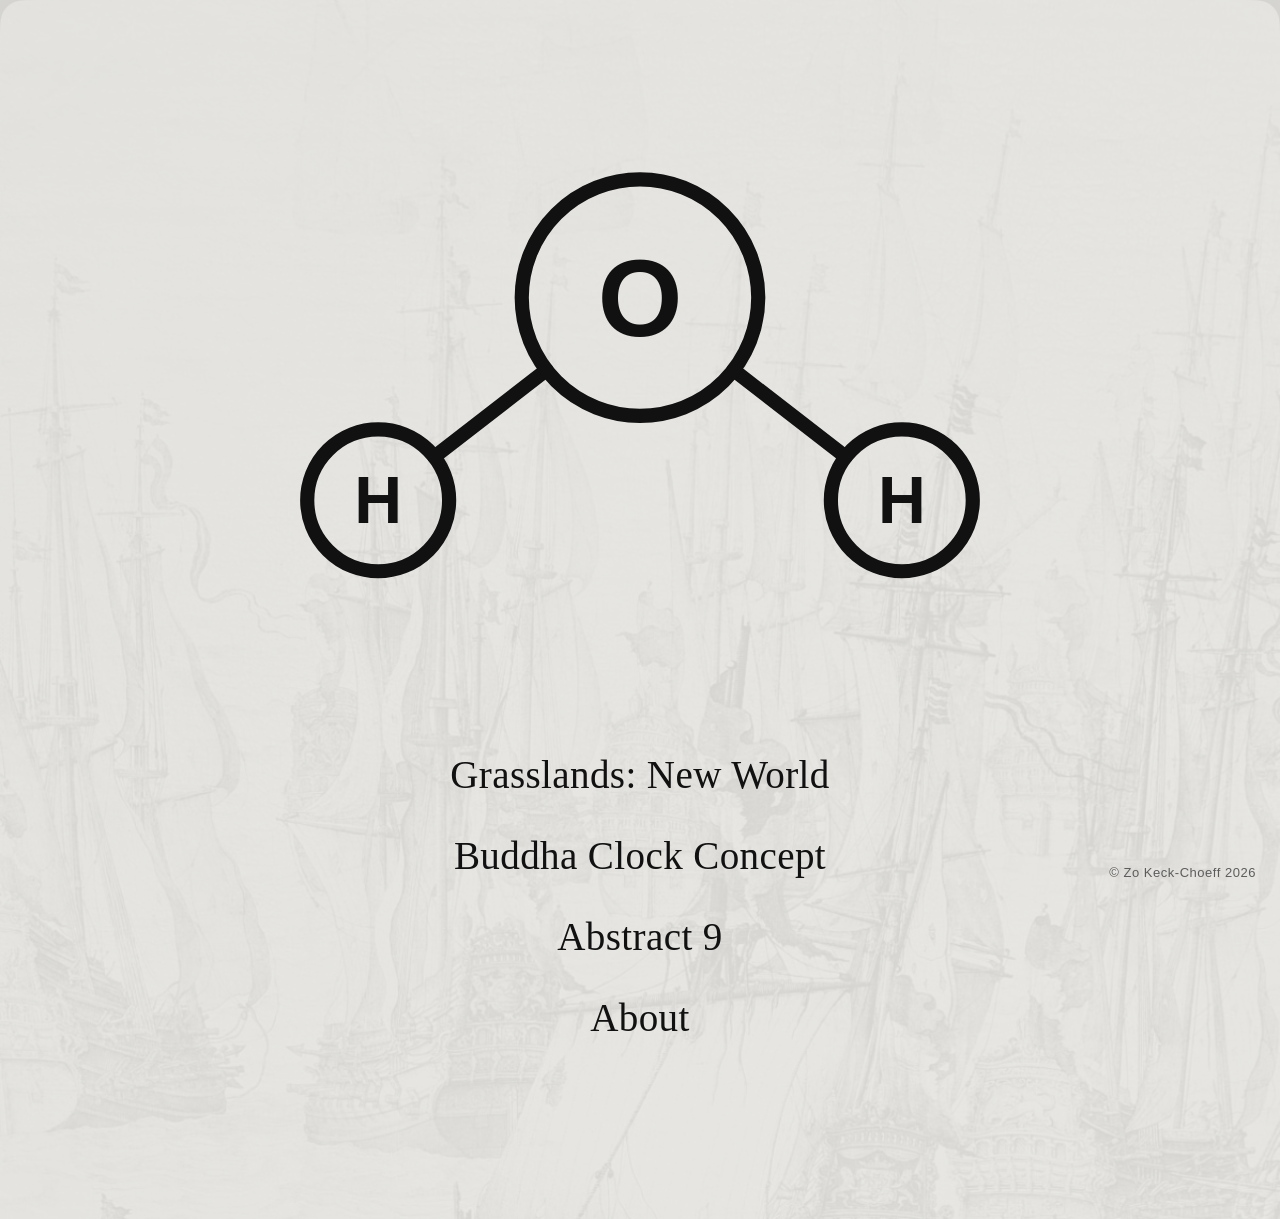
==== index.html @ 3d0273dc "Add files via upload" ====
<!DOCTYPE html>
<html lang="en">
<head>
  <meta charset="utf-8">
  <meta name="viewport" content="width=device-width, initial-scale=1">
  <title>Zo Keck-Choeff</title>
  <meta name="description" content="Zo Keck-Choeff - artist, Santa Barbara. Three projects: Grasslands: New World, a printed clock sculpture, and pen drawings.">
  <link rel="stylesheet" href="style.css">
</head>
<body>

<a class="skip" href="#main">Skip to the content</a>

<main id="main" class="home">

  <!-- A water molecule: one oxygen, two hydrogens, set at the real
       bond angle (about 104.5 degrees) rather than a flat right angle.
       Stroke weight and round caps match the line work elsewhere on the
       site. Inline SVG rather than a file so it takes currentColor and
       reads correctly in both light and dark mode with no second asset. -->
  <figure class="home__art">
    <svg class="molecule" role="img" focusable="false" viewBox="0 0 460 250"
         aria-label="A water molecule: one oxygen atom bonded to two hydrogen atoms.">

      <g fill="none" stroke="currentColor" stroke-width="6"
         stroke-linecap="round" stroke-linejoin="round">
        <!-- bonds first, drawn circle-edge to circle-edge so the strokes
             meet the atoms cleanly instead of running under them -->
        <path d="M190.5 122.6 L143 159.3"/>
        <path d="M269.5 122.6 L317 159.3"/>
        <!-- oxygen -->
        <circle cx="230" cy="92" r="50"/>
        <!-- the two hydrogens -->
        <circle cx="119.3" cy="177.7" r="30"/>
        <circle cx="340.7" cy="177.7" r="30"/>
      </g>

      <g fill="currentColor" stroke="none" font-weight="700" text-anchor="middle">
        <text x="230"   y="92"    font-size="46" dy="0.35em">O</text>
        <text x="119.3" y="177.7" font-size="28" dy="0.35em">H</text>
        <text x="340.7" y="177.7" font-size="28" dy="0.35em">H</text>
      </g>
    </svg>
  </figure>

  <nav class="index" aria-label="Projects and about">
    <a class="index__row" href="grasslands.html">
      <span class="index__title">Grasslands: New World</span>
    </a>
    <a class="index__row" href="buddha.html">
      <span class="index__title">Buddha Clock Concept</span>
    </a>
    <a class="index__row" href="abstract.html">
      <span class="index__title">Abstract 9</span>
    </a>

    <a class="index__row" href="about.html">
      <span class="index__title">About</span>
    </a>
  </nav>

</main>

<footer class="site-foot">
  <h1 class="credit">&copy; Zo Keck-Choeff 2026</h1>
</footer>

</body>
</html>
---- style.css ----
/* ============================================================
   Zo Keck-Choeff - portfolio
   MAT 189, Summer 2026 - Assignment 2, Part 2

   DESIGN DIRECTION: Swiss / International Style.
   Strict grid, a serif display face over a grotesque,
   generous whitespace,
   asymmetric layout, hairline rules, near-zero decoration.
   The work is the content; the page is a frame that gets out
   of its way (Tufte: show the data).

   Everything below is built from TOKENS declared in :root -
   five colors, one type scale, one spacing scale. Nothing is
   a one-off value. Change a token, the whole site changes.
   Only tokens the page actually uses are declared.
   ============================================================ */

:root {
  /* --- palette as a system (4 colors) ----------------------
     There is no accent any more. The page is paper, ink and
     two greys; hover is carried by TEXTURE, not by hue - see
     --crack below and the fracture rule further down. That
     leaves nothing on the page competing with the work for
     colour, which is the point.
     Contrast ratios against --paper, computed, not guessed:
       ink    #111111 on #f4f3ef = 17.01:1  (passes AAA)
       muted  #5c5c5c on #f4f3ef =  6.02:1  (passes AA)
       rule   #c9c7c0 on #f4f3ef =  1.52:1  (hairlines only,
              never text - it is not required to pass)      */
  --paper:  #f4f3ef;
  --ink:    #111111;
  --muted:  #5c5c5c;
  --rule:   #c9c7c0;

  /* The two weights the fracture is drawn in: the page's own
     ink, thinned twice. Derived from --ink rather than set as
     their own hex, so they follow the token into dark mode
     instead of needing second values there.                */
  --crack:       color-mix(in srgb, var(--ink) 26%, transparent);
  --crack-faint: color-mix(in srgb, var(--ink) 16%, transparent);

  /* --- type scale, 1.25 ratio from a 16px base -------------
     The full ramp is 16 / 20 / 25 / 31 / 39 / 49 / 61 / 76.
     The pages use three steps from it and no other sizes, so
     only those three are declared: body, meta, title. Sizes are related by a ratio, not picked by eye -
     the scale IS the hierarchy.                              */
  --t-body:  1rem;       /* step 0  - 16px */
  --t-micro: 0.8125rem;  /* below the ramp, for meta labels */
  --t-title: 2.441rem;   /* step 4  - 39px */

  /* --- spacing scale, 8px base ----------------------------- */
  --s-1: 0.5rem;
  --s-2: 1rem;
  --s-3: 1.5rem;
  --s-4: 2rem;
  --s-5: 3rem;
  --s-6: 4rem;
  --s-7: 6rem;

  /* --- type ------------------------------------------------
     The body face: Helvetica, carrying everything at small
     sizes - abstracts, dates, the back link, the credit.
     NOT a web font. This site has to open offline by
     double-clicking index.html; a Google Fonts link would
     fail with the wifi down and land on something unchosen.
     Every name here is one an OS already ships.             */
  --font: "Helvetica Neue", Helvetica, Arial, sans-serif;

  /* --- the display face ------------------------------------
     Titles only. Hoefler Text sets the titles against the
     Helvetica body - a serif over a grotesque, so the two
     registers separate by shape rather than by size alone.
     Installed on macOS; Baskerville then Times carry the
     fallback elsewhere, all of them serifs, so the contrast
     against the body face survives the substitution.
     No font file and no @font-face: every name here already
     ships with the OS, so the page still opens offline.     */
  --font-display: "Hoefler Text", Baskerville,
                  "Times New Roman", Times, serif;

  --upright-inset: 1.25in;  /* width the upright photo gives up, per side */
  --strip-h:     24rem;   /* filmstrip cards: one shared height */
  --measure: 68ch;      /* line length, held to 45-75 chars */
  --page:    68rem;     /* the centered column               */

  /* --- the backdrop drawing --------------------------------
     Opacity is a token so the drawing can be tuned or killed
     from one line. It has to stay low enough that it never
     competes with the work - if you can read it as a picture
     instead of a texture, it is too strong.                  */
  --draw-opacity: 0.13;

  /* lets the browser render native controls and scrollbars in
     the matching scheme instead of a white box on a dark page */
  color-scheme: light dark;
}

/* --- dark mode: a SECOND designed palette, not an inversion.
   Same token names, re-chosen by hand. Pure white on pure
   black is harsh, so ink softens to #ecebe6 (15.70:1).
   --crack needs no entry here: it is mixed from --ink, so it
   inverts along with it.                                    */
@media (prefers-color-scheme: dark) {
  :root {
    --paper:  #121211;
    --ink:    #ecebe6;
    --muted:  #a09d97;
    --rule:   #34332f;
    /* the engraving needs more presence on a dark ground */
    --draw-opacity: 0.20;
  }
}

/* ============================================================
   RESET + BASE
   ============================================================ */

*, *::before, *::after { box-sizing: border-box; }

html { scroll-behavior: smooth; }

body {
  /* the containing block for the backdrop below: without it the
     absolutely-positioned pseudo-element sizes to the viewport at the
     top of the document instead of to the full page height */
  position: relative;
  margin: 0;
  padding: var(--s-4) var(--s-3) var(--s-7);   /* the tail clears the pinned credit */
  background: var(--paper);
  color: var(--ink);
  font-family: var(--font);
  font-size: var(--t-body);
  line-height: 1.6;                 /* leading, loosened from 1.5 */
}

/* one centered column for the whole page */
header, main, footer {
  max-width: var(--page);
  margin-inline: auto;
}

/* every link gets a VISIBLE focus ring - keyboard users are a
   design audience, not an afterthought */
a:focus-visible {
  outline: 2px solid var(--ink);
  outline-offset: 3px;
}

/* skip link: present for screen readers and keyboard, out of
   the way for everyone else */
.skip {
  position: absolute;
  left: -9999px;
}
.skip:focus {
  position: static;
  display: inline-block;
  margin-bottom: var(--s-2);
  color: var(--ink);
}

/* ============================================================
   THE BACKDROP - a photographed engraving, full page height
   A drawing of ships under sail, sharp, desaturated and dropped to
   a low opacity so it sits behind the work without competing.
   It is NOT fixed: it spans the whole document, so scrolling the
   page travels down through the engraving - top of the page is the
   top of the drawing, bottom is the bottom. A vertical page and a
   vertical picture, moving together.
   --draw-opacity is the one dial: if you catch yourself reading it
   as a picture instead of a ground, it is too strong.
   No element in the markup - it is a pseudo-element, so all four
   pages get it from this one rule instead of each carrying a copy.
   ============================================================ */

body::before {
  content: "";
  position: absolute;
  inset: 0;                 /* the body box - the full document height */
  z-index: -1;
  pointer-events: none;
  background: url("media/ships_01.jpg") center top / cover no-repeat;
  filter: grayscale(1) brightness(0.72);
  opacity: var(--draw-opacity);
}

/* ============================================================
   PROJECTS - one per page now, stacked vertically
   The meta band used to sit in a left gutter beside the title.
   With one project to a page there is nothing for it to sit
   beside, so everything runs in a single column: meta, title,
   work, description, in reading order.
   ============================================================ */

.project { padding-block: var(--s-4) var(--s-6); }

.project__meta {
  margin: 0 0 var(--s-1);
  display: flex;
  flex-wrap: wrap;
  gap: 0 var(--s-2);
  color: var(--muted);
  font-size: var(--t-micro);
  text-transform: uppercase;
  letter-spacing: 0.1em;
}

.project h1 {
  margin: 0;
  font-family: var(--font-display);
  font-size: var(--t-title);
  /* REGULAR, not bold. Hoefler Text's bold widens the letters
     and drops their contrast, which reads squat and blocky at
     display size - the face is drawn to be set light. Weight
     is not what makes a title read as a title here; size and
     the switch to a serif already do that. */
  font-weight: 400;
  line-height: 1.15;
  /* negative tracking suited the old grotesque; a serif set
     regular wants a touch of air instead */
  letter-spacing: 0.01em;
}

.project .abstract {
  margin: var(--s-3) 0 0;
  max-width: var(--measure);   /* the measure, enforced */
}

/* ============================================================
   HOME - the molecule, then four lines
   ============================================================ */

.home { padding-block: var(--s-5) var(--s-6); }

/* The home page drawing carries no frame - it is finished work,
   not a held-open slot, and it opens the page so it takes no top
   margin. */
.home__art { margin: 0 0 var(--s-6); }

/* the placeholder frame: dashed, so an unfinished slot reads as
   deliberately unfinished rather than as a broken image. Still
   used by grasslands.html, which IS still a placeholder. */
.placeholder {
  margin: 0 0 var(--s-6);
  border: 1px dashed var(--rule);
  padding: var(--s-4) var(--s-3) var(--s-2);
  color: var(--ink);
}

.molecule { display: block; width: 100%; height: auto; }

/* An empty slot has no content to give it height, so it needs a
   shape of its own. 3:2 is the proportion of the photographs the
   finished pages carry, so the placeholder reserves the space the
   real image will take rather than an arbitrary box. */
.placeholder__slot { aspect-ratio: 3 / 2; }

/* On the home page the placeholder opens the page, so it has no top
   margin. Inside a project it follows the title and needs the same
   gap every other figure gets. */
.project .placeholder { margin-top: var(--s-3); }

.placeholder__note {
  margin-top: var(--s-2);
  color: var(--muted);
  font-size: var(--t-micro);
  text-transform: uppercase;
  letter-spacing: 0.12em;
}

/* The four lines. Centred and stacked, the titles carrying
   themselves with no label and no rule between them - the spacing
   does the separating. */
.index { text-align: center; }

.index__row {
  display: block;
  padding-block: var(--s-2);
  text-decoration: none;
  color: var(--ink);
}

.index__title {
  font-family: var(--font-display);
  font-size: var(--t-title);
  font-weight: 400;       /* see .project h1 - regular by design */
  line-height: 1.25;
  letter-spacing: 0.01em;
}

/* --- the hover: a hairline fracture in the letterforms ------
   The title does not change colour. Three offsets grow in
   behind the glyphs: a firmer one up and to the left, a
   fainter answer down and to the right, and a third further
   left that thins out. Because they pull in RELATED
   directions rather than ringing the glyph evenly, the edge
   reads as split - like a plate that shifted between passes.
   An even ring in all directions was the first attempt and it
   just looked like a heavier weight.
   text-shadow interpolates, so it eases in instead of
   snapping. Focus gets it too - a keyboard user should see
   the same thing the mouse does. */
.index__title {
  transition: text-shadow 220ms ease-out;
}

a.index__row:hover .index__title,
a.index__row:focus-visible .index__title {
  text-shadow:
    -1.6px -1.1px 0 var(--crack),
     1.6px  1.1px 0 var(--crack-faint),
    -3px    0.4px 0 var(--crack-faint);
}

/* the fracture is decoration; anyone who has asked the system
   to calm motion down gets the state without the animation */
@media (prefers-reduced-motion: reduce) {
  .index__title { transition: none; }
}

/* ============================================================
   PAGE HEAD - the way back, on every project page
   ============================================================ */

.page-head { padding-block: var(--s-4); }

.backlink {
  color: var(--muted);
  font-size: var(--t-micro);
  text-transform: uppercase;
  letter-spacing: 0.12em;
  text-decoration: none;
  border-bottom: 1px solid var(--rule);
  padding-bottom: 2px;
  transition: color 200ms ease-out, border-color 200ms ease-out;
}

.backlink:hover { color: var(--ink); border-bottom-color: var(--ink); }

.backlink::before { content: "\2190\00a0"; }

/* ============================================================
   FIGURES
   ============================================================ */

figure {
  margin: var(--s-3) 0 0;
}

/* Default: the whole image, at its own proportions. Nothing is
   cropped unless cropping is asked for by name, below. */
figure img {
  display: block;
  width: 100%;
  height: auto;
  border: 1px solid var(--rule);
}

/* The one upright photograph. At full column width it stands about
   twice as tall as anything else, so it is inset: it gives up 2.5in
   of width and keeps its left edge on the column, so the empty page
   falls entirely on the right. Left-aligned rather than centred,
   because every other image on the page starts at that same left
   edge - centring this one broke the line the eye follows down the
   column. The inset is in inches, not a percentage, so the image
   gives up width as the column narrows and the margin holds.
   Below the breakpoint it drops to zero: 2.5in of margin on a phone
   would leave almost nothing for the picture. */
.upright {
  width: calc(100% - var(--upright-inset) * 2);
}

/* --- the presentation ------------------------------------
   Its slides are laid out at a fixed 1056px wide and do not
   reflow, so embedding it in this column clipped its edges at
   every width. The title slide stands in and links to the
   file, which opens at the size it was built for. The whole
   image is the link, so the cursor carries the affordance and
   the alt text carries the destination - no label needed. */
.presentation {
  display: block;
  cursor: pointer;
}

/* --- the filmstrip -------------------------------------------------
   The three companion drawings scroll horizontally and snap, one sheet
   at a time. The three sheets were photographed at slightly different
   distances, so at a shared WIDTH they came out three different heights
   and the strip read as ragged. Sizing by HEIGHT instead levels them:
   each card is --strip-h tall and takes whatever width its own
   proportion needs. Nothing is cropped to achieve it - the widths vary
   by about 20px, which reads as even, while unequal heights did not.  */
.strip {
  display: flex;
  gap: var(--s-2);
  margin: 0;
  /* No bottom padding: it would push the description 16px further
     from the drawings than the other two projects have it, and the
     gap under an image should read the same in every section. On
     macOS the scrollbar overlays and costs no space anyway. */
  padding: 0;
  list-style: none;
  overflow-x: auto;
  overscroll-behavior-x: contain;
  scroll-snap-type: x mandatory;
  scrollbar-width: thin;
  scrollbar-color: var(--rule) transparent;
}

.strip__item {
  flex: 0 0 auto;              /* width follows the image, not the box */
  scroll-snap-align: start;
}

/* the shared height that levels the strip */
.strip__item img {
  height: var(--strip-h);
  width: auto;
}

/* --- opening a drawing at full resolution --------------------------
   The page shows these small; the files are 4000px+ wide. Rather than
   lose that, every drawing is a link to itself at full size. :target
   does the whole thing - no script, and the browser Back button closes
   it, so you can never be stranded inside a picture.                  */
.zoom {
  display: block;
  cursor: zoom-in;
}

.viewer {
  display: none;
  position: fixed;
  inset: 0;
  z-index: 10;
  padding: var(--s-3);
  background: var(--paper);
  overflow: auto;
  text-align: center;
}

.viewer:target { display: block; }

.viewer img {
  max-width: 100%;
  height: auto;
  margin-top: var(--s-3);
}

.viewer__close {
  display: inline-block;
  color: var(--ink);
  font-size: var(--t-micro);
  text-transform: uppercase;
  letter-spacing: 0.12em;
  text-decoration: none;
  padding: var(--s-1) var(--s-2);
  border: 1px solid var(--ink);
}

.viewer__close:hover { color: var(--ink); border-color: var(--ink); }

/* ============================================================
   FOOTER - a credit, nothing more
   ============================================================ */

.site-foot {
  /* pinned to the true bottom of the viewport, not to the end of the
     document - it is a standing credit, not the end of the reading */
  position: fixed;
  right: var(--s-3);
  bottom: var(--s-2);
  z-index: 5;
  max-width: none;
  margin-inline: 0;
  padding-top: 0;
  text-align: right;
}

.credit {
  margin: 0;
  color: var(--muted);
  font-size: var(--t-micro);
  font-weight: 400;
  letter-spacing: 0.04em;
}

/* ============================================================
   BREAKPOINT - below 768px the meta band moves above the
   title and the grid becomes one column. Touch targets stay
   at least 44px.
   ============================================================ */

@media (max-width: 768px) {
  body { padding: var(--s-3) var(--s-3) var(--s-6); }

  .index__row { display: block; }

  /* on a phone the cards shrink so one drawing at a time fills the
     screen and the next still peeks in at the edge */
  .strip { --strip-h: 15rem; }

  /* no room for a 1.25in margin either side at this width */
  .upright { --upright-inset: 0px; }

  /* busier on a small viewport - pull it back */
  :root { --draw-opacity: 0.10; }
}

/* respect the visitor's motion setting */
@media (prefers-reduced-motion: reduce) {
  html { scroll-behavior: auto; }
  * { transition-duration: 0.01ms !important; }
}
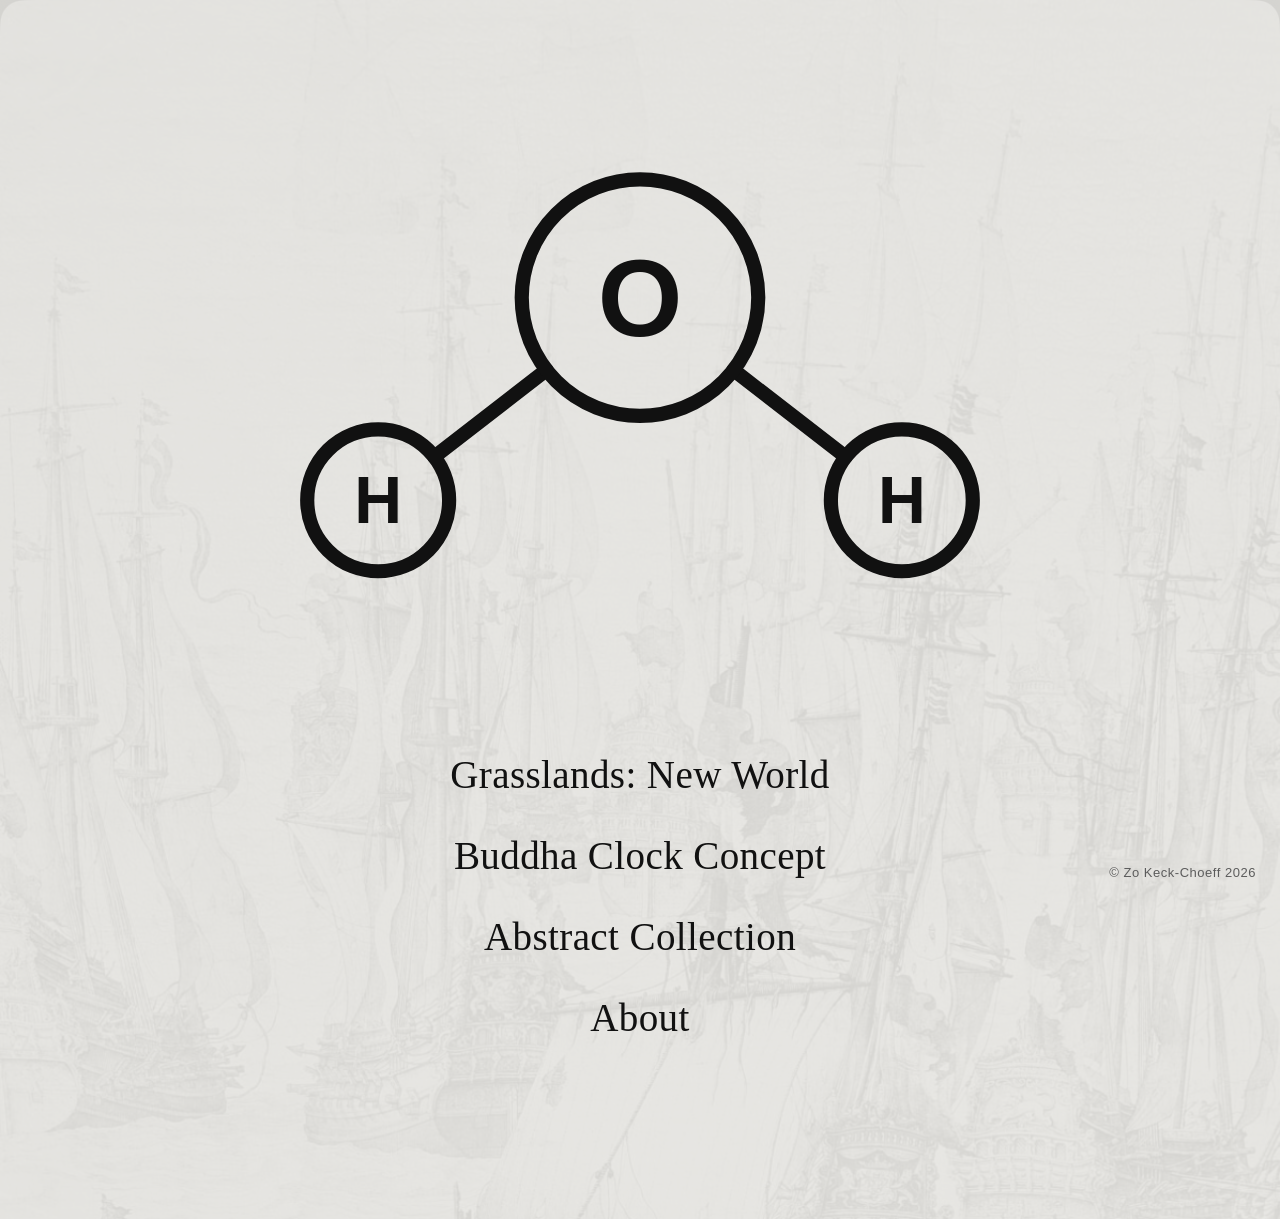
==== commit 4b2acd5b: "Add files via upload" ====
--- a/index.html
+++ b/index.html
@@ -51,7 +51,7 @@
       <span class="index__title">Buddha Clock Concept</span>
     </a>
     <a class="index__row" href="abstract.html">
-      <span class="index__title">Abstract 9</span>
+      <span class="index__title">Abstract Collection</span>
     </a>
 
     <a class="index__row" href="about.html">
--- a/style.css
+++ b/style.css
@@ -78,7 +78,7 @@
   --font-display: "Hoefler Text", Baskerville,
                   "Times New Roman", Times, serif;
 
-  --upright-inset: 1.25in;  /* width the upright photo gives up, per side */
+  --upright-inset: 1.75in;  /* width the upright photo gives up, per side */
   --strip-h:     24rem;   /* filmstrip cards: one shared height */
   --measure: 68ch;      /* line length, held to 45-75 chars */
   --page:    68rem;     /* the centered column               */
@@ -124,6 +124,15 @@
      absolutely-positioned pseudo-element sizes to the viewport at the
      top of the document instead of to the full page height */
   position: relative;
+  /* ...and because the backdrop is inset:0 on THIS box, a page with
+     little content (About) left the drawing stopping mid-screen with
+     bare paper under it. Holding the body to at least a screen tall
+     makes the ground reach the bottom on short pages without changing
+     long ones. dvh second so mobile measures the visible viewport,
+     not the one hidden behind browser chrome; older engines ignore it
+     and keep the vh line. */
+  min-height: 100vh;
+  min-height: 100dvh;
   margin: 0;
   padding: var(--s-4) var(--s-3) var(--s-7);   /* the tail clears the pinned credit */
   background: var(--paper);
@@ -237,36 +246,7 @@
    margin. */
 .home__art { margin: 0 0 var(--s-6); }
 
-/* the placeholder frame: dashed, so an unfinished slot reads as
-   deliberately unfinished rather than as a broken image. Still
-   used by grasslands.html, which IS still a placeholder. */
-.placeholder {
-  margin: 0 0 var(--s-6);
-  border: 1px dashed var(--rule);
-  padding: var(--s-4) var(--s-3) var(--s-2);
-  color: var(--ink);
-}
-
 .molecule { display: block; width: 100%; height: auto; }
-
-/* An empty slot has no content to give it height, so it needs a
-   shape of its own. 3:2 is the proportion of the photographs the
-   finished pages carry, so the placeholder reserves the space the
-   real image will take rather than an arbitrary box. */
-.placeholder__slot { aspect-ratio: 3 / 2; }
-
-/* On the home page the placeholder opens the page, so it has no top
-   margin. Inside a project it follows the title and needs the same
-   gap every other figure gets. */
-.project .placeholder { margin-top: var(--s-3); }
-
-.placeholder__note {
-  margin-top: var(--s-2);
-  color: var(--muted);
-  font-size: var(--t-micro);
-  text-transform: uppercase;
-  letter-spacing: 0.12em;
-}
 
 /* The four lines. Centred and stacked, the titles carrying
    themselves with no label and no rule between them - the spacing
@@ -343,6 +323,12 @@
    FIGURES
    ============================================================ */
 
+/* The portrait on the About page. A face does not need the full
+   column - held to the narrow end so it sits WITH the paragraph
+   rather than towering over a page that is one paragraph long.
+   Everything else (border, width:100%) comes from `figure img`. */
+.portrait { max-width: 22rem; }
+
 figure {
   margin: var(--s-3) 0 0;
 }
@@ -357,29 +343,17 @@
 }
 
 /* The one upright photograph. At full column width it stands about
-   twice as tall as anything else, so it is inset: it gives up 2.5in
+   twice as tall as anything else, so it is inset: it gives up 3.5in
    of width and keeps its left edge on the column, so the empty page
    falls entirely on the right. Left-aligned rather than centred,
    because every other image on the page starts at that same left
    edge - centring this one broke the line the eye follows down the
    column. The inset is in inches, not a percentage, so the image
    gives up width as the column narrows and the margin holds.
-   Below the breakpoint it drops to zero: 2.5in of margin on a phone
+   Below the breakpoint it drops to zero: 3.5in of margin on a phone
    would leave almost nothing for the picture. */
 .upright {
   width: calc(100% - var(--upright-inset) * 2);
-}
-
-/* --- the presentation ------------------------------------
-   Its slides are laid out at a fixed 1056px wide and do not
-   reflow, so embedding it in this column clipped its edges at
-   every width. The title slide stands in and links to the
-   file, which opens at the size it was built for. The whole
-   image is the link, so the cursor carries the affordance and
-   the alt text carries the destination - no label needed. */
-.presentation {
-  display: block;
-  cursor: pointer;
 }
 
 /* --- the filmstrip -------------------------------------------------
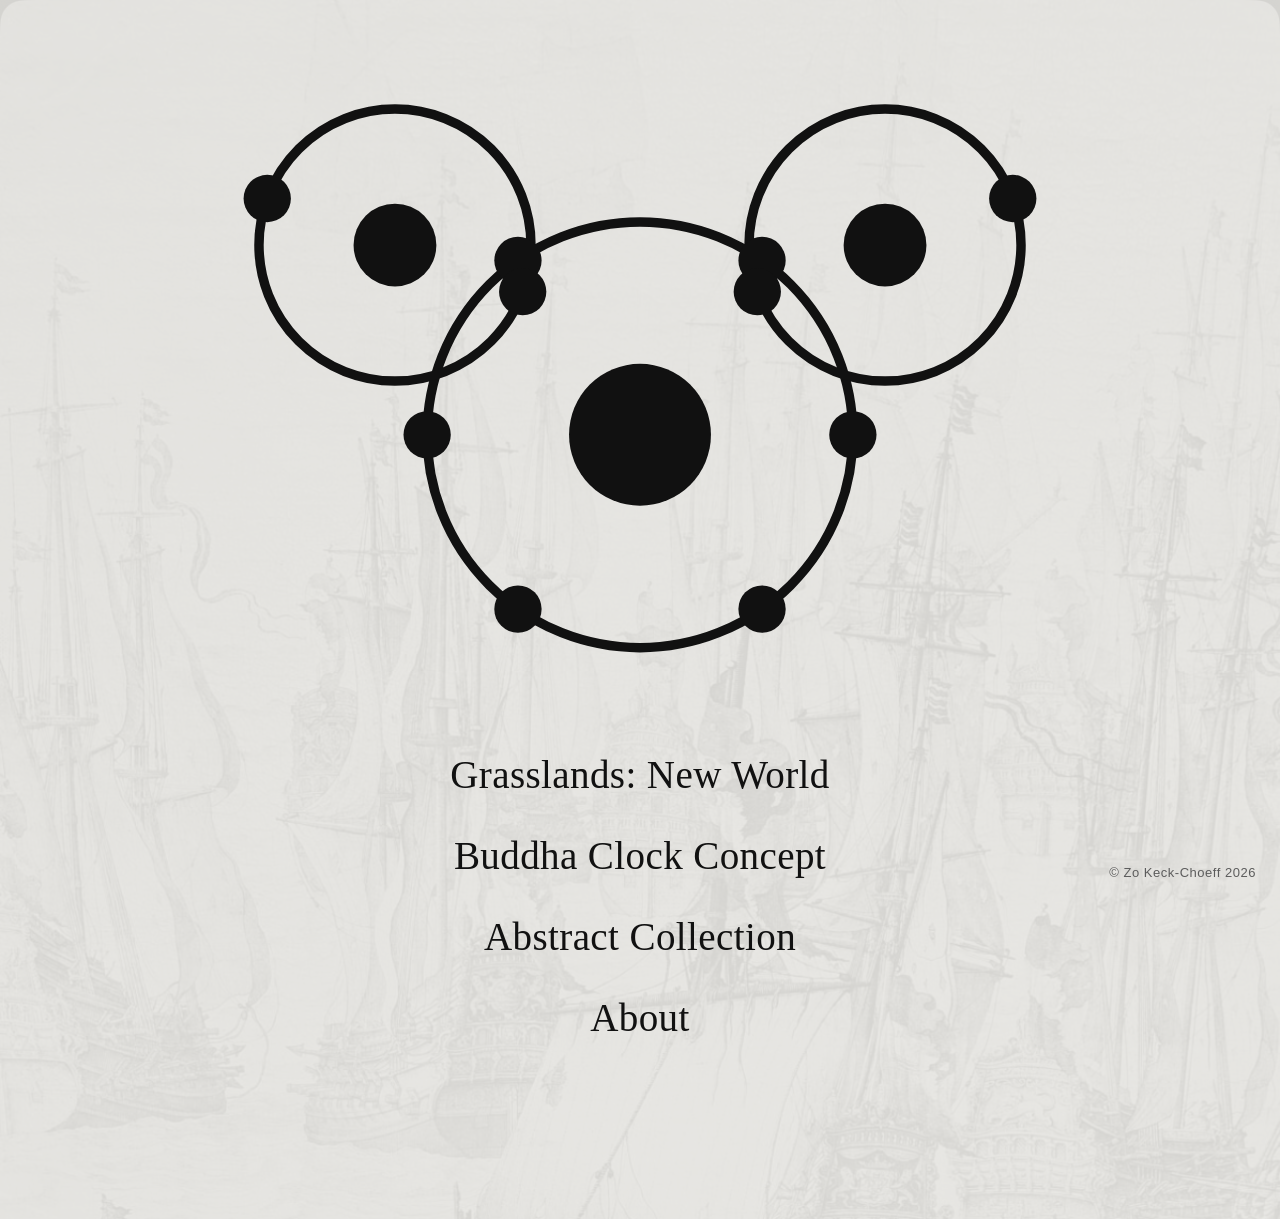
==== commit e6f9740e: "Add files via upload" ====
--- a/index.html
+++ b/index.html
@@ -13,32 +13,46 @@
 
 <main id="main" class="home">
 
-  <!-- A water molecule: one oxygen, two hydrogens, set at the real
-       bond angle (about 104.5 degrees) rather than a flat right angle.
-       Stroke weight and round caps match the line work elsewhere on the
-       site. Inline SVG rather than a file so it takes currentColor and
-       reads correctly in both light and dark mode with no second asset. -->
+  <!-- A water molecule as a Bohr diagram: three nuclei, each inside its
+       own electron shell, with the electrons marked as dots sitting on
+       the shells. The shells overlap, which is the whole point of the
+       picture - that is the bond.
+       No element letters: the shapes carry it. Geometry is real, the
+       two hydrogens sit at 104.5 degrees about the oxygen, and the
+       radii are chosen so the shells actually intersect rather than
+       just touching.
+       Inline SVG rather than a file so it takes currentColor and reads
+       in both light and dark mode with no second asset. -->
   <figure class="home__art">
     <svg class="molecule" role="img" focusable="false" viewBox="0 0 460 250"
-         aria-label="A water molecule: one oxygen atom bonded to two hydrogen atoms.">
+         aria-label="A water molecule drawn as a Bohr diagram: a large central nucleus and two smaller ones, each ringed by its own overlapping electron shell, with electrons marked as dots around the rings.">
 
-      <g fill="none" stroke="currentColor" stroke-width="6"
-         stroke-linecap="round" stroke-linejoin="round">
-        <!-- bonds first, drawn circle-edge to circle-edge so the strokes
-             meet the atoms cleanly instead of running under them -->
-        <path d="M190.5 122.6 L143 159.3"/>
-        <path d="M269.5 122.6 L317 159.3"/>
-        <!-- oxygen -->
-        <circle cx="230" cy="92" r="50"/>
-        <!-- the two hydrogens -->
-        <circle cx="119.3" cy="177.7" r="30"/>
-        <circle cx="340.7" cy="177.7" r="30"/>
+      <!-- the shells -->
+      <g fill="none" stroke="currentColor" stroke-width="4">
+        <circle cx="230"   cy="150"  r="90"/>
+        <circle cx="126.4" cy="69.8" r="57.5"/>
+        <circle cx="333.6" cy="69.8" r="57.5"/>
       </g>
 
-      <g fill="currentColor" stroke="none" font-weight="700" text-anchor="middle">
-        <text x="230"   y="92"    font-size="46" dy="0.35em">O</text>
-        <text x="119.3" y="177.7" font-size="28" dy="0.35em">H</text>
-        <text x="340.7" y="177.7" font-size="28" dy="0.35em">H</text>
+      <g fill="currentColor" stroke="none">
+        <!-- nuclei: the oxygen larger than the two hydrogens -->
+        <circle cx="230"   cy="150"  r="30"/>
+        <circle cx="126.4" cy="69.8" r="17.5"/>
+        <circle cx="333.6" cy="69.8" r="17.5"/>
+
+        <!-- electrons, spaced around the oxygen shell -->
+        <circle cx="320"   cy="150"   r="10"/>
+        <circle cx="281.6" cy="223.7" r="10"/>
+        <circle cx="178.4" cy="223.7" r="10"/>
+        <circle cx="140"   cy="150"   r="10"/>
+        <circle cx="178.4" cy="76.3"  r="10"/>
+        <circle cx="281.6" cy="76.3"  r="10"/>
+
+        <!-- one pair on each hydrogen shell -->
+        <circle cx="72.4"  cy="50.1"  r="10"/>
+        <circle cx="180.4" cy="89.5"  r="10"/>
+        <circle cx="387.6" cy="50.1"  r="10"/>
+        <circle cx="279.6" cy="89.5"  r="10"/>
       </g>
     </svg>
   </figure>
--- a/style.css
+++ b/style.css
@@ -78,8 +78,16 @@
   --font-display: "Hoefler Text", Baskerville,
                   "Times New Roman", Times, serif;
 
+  /* --- the drafting face -----------------------------------
+     One button uses it: the Blueprint / Main toggle. A mono
+     set in caps and widely tracked is what annotation on a
+     drawing sheet looks like, and unlike a real drafting face
+     (ISOCPEUR, Simplex) every name here already ships with
+     the OS, so it still costs no download.                  */
+  --font-draft: ui-monospace, "SF Mono", Menlo, "Andale Mono",
+                "Courier New", monospace;
+
   --upright-inset: 1.75in;  /* width the upright photo gives up, per side */
-  --strip-h:     24rem;   /* filmstrip cards: one shared height */
   --measure: 68ch;      /* line length, held to 45-75 chars */
   --page:    68rem;     /* the centered column               */
 
@@ -356,40 +364,53 @@
   width: calc(100% - var(--upright-inset) * 2);
 }
 
-/* --- the filmstrip -------------------------------------------------
-   The three companion drawings scroll horizontally and snap, one sheet
-   at a time. The three sheets were photographed at slightly different
-   distances, so at a shared WIDTH they came out three different heights
-   and the strip read as ragged. Sizing by HEIGHT instead levels them:
-   each card is --strip-h tall and takes whatever width its own
-   proportion needs. Nothing is cropped to achieve it - the widths vary
-   by about 20px, which reads as even, while unequal heights did not.  */
-.strip {
-  display: flex;
-  gap: var(--s-2);
-  margin: 0;
-  /* No bottom padding: it would push the description 16px further
-     from the drawings than the other two projects have it, and the
-     gap under an image should read the same in every section. On
-     macOS the scrollbar overlays and costs no space anyway. */
-  padding: 0;
-  list-style: none;
-  overflow-x: auto;
-  overscroll-behavior-x: contain;
-  scroll-snap-type: x mandatory;
-  scrollbar-width: thin;
-  scrollbar-color: var(--rule) transparent;
-}
-
-.strip__item {
-  flex: 0 0 auto;              /* width follows the image, not the box */
-  scroll-snap-align: start;
-}
-
-/* the shared height that levels the strip */
-.strip__item img {
-  height: var(--strip-h);
-  width: auto;
+/* --- two views, one slot -------------------------------------------
+   The Buddha clock as built and as modelled. The <input> is the entire
+   mechanism: visually hidden but still reachable by keyboard, with the
+   <label> as its button. :checked decides which image and which word
+   are shown, so the toggle needs no script.
+   Both files sit within a thousandth of the same aspect ratio and both
+   take .upright, so they occupy an identical box - the page does not
+   shift when they trade. */
+.swap__switch {
+  position: absolute;
+  width: 1px;
+  height: 1px;
+  opacity: 0;
+  pointer-events: none;
+}
+
+.swap__b { display: none; }
+.swap__switch:checked ~ .swap .swap__a { display: none; }
+.swap__switch:checked ~ .swap .swap__b { display: block; }
+
+/* the button says what you will GET, not what you are looking at */
+.swap__word--b { display: none; }
+.swap__switch:checked ~ .swap__button .swap__word--a { display: none; }
+.swap__switch:checked ~ .swap__button .swap__word--b { display: inline; }
+
+.swap__button {
+  display: inline-block;
+  margin-top: var(--s-2);
+  padding: var(--s-1) var(--s-2);
+  border: 1px solid var(--rule);
+  color: var(--muted);
+  font-family: var(--font-draft);
+  font-size: var(--t-micro);
+  text-transform: uppercase;
+  letter-spacing: 0.16em;
+  cursor: pointer;
+  user-select: none;             /* a double-click should not select the word */
+  transition: color 200ms ease-out, border-color 200ms ease-out;
+}
+
+.swap__button:hover { color: var(--ink); border-color: var(--ink); }
+
+/* the checkbox is invisible, so its focus ring has to land on the
+   label instead - a keyboard user must still see where they are */
+.swap__switch:focus-visible ~ .swap__button {
+  outline: 2px solid var(--ink);
+  outline-offset: 3px;
 }
 
 /* --- opening a drawing at full resolution --------------------------
@@ -472,7 +493,6 @@
 
   /* on a phone the cards shrink so one drawing at a time fills the
      screen and the next still peeks in at the edge */
-  .strip { --strip-h: 15rem; }
 
   /* no room for a 1.25in margin either side at this width */
   .upright { --upright-inset: 0px; }
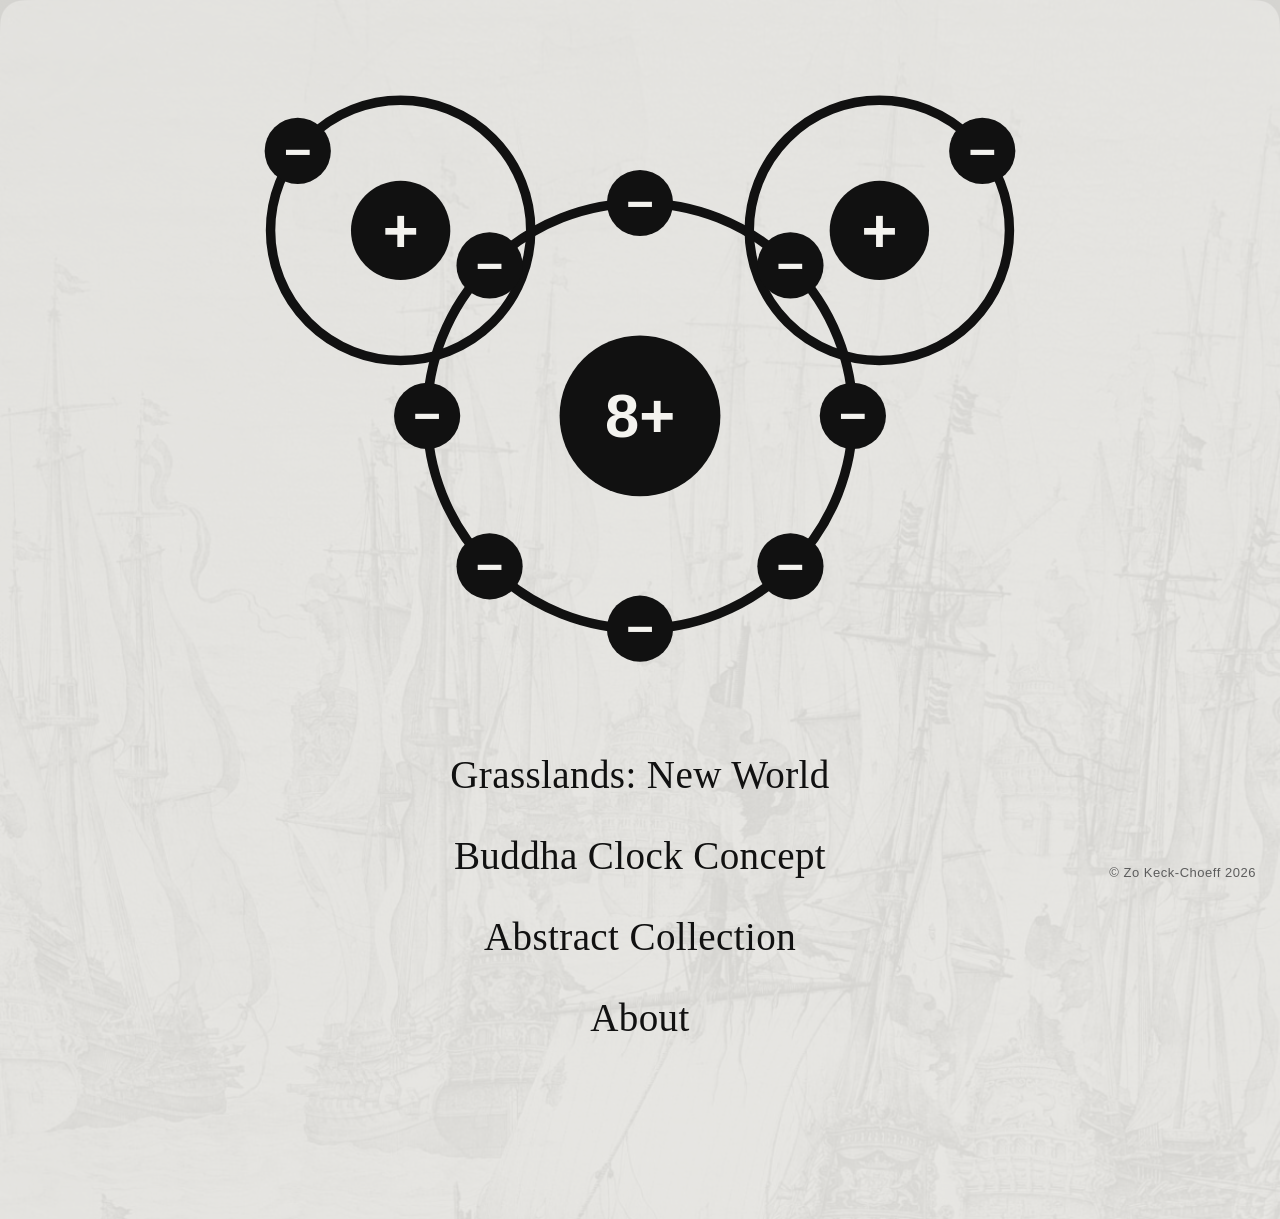
==== commit 47614377: "Add files via upload" ====
--- a/index.html
+++ b/index.html
@@ -14,45 +14,61 @@
 <main id="main" class="home">
 
   <!-- A water molecule as a Bohr diagram: three nuclei, each inside its
-       own electron shell, with the electrons marked as dots sitting on
-       the shells. The shells overlap, which is the whole point of the
-       picture - that is the bond.
-       No element letters: the shapes carry it. Geometry is real, the
-       two hydrogens sit at 104.5 degrees about the oxygen, and the
-       radii are chosen so the shells actually intersect rather than
-       just touching.
-       Inline SVG rather than a file so it takes currentColor and reads
-       in both light and dark mode with no second asset. -->
+       own electron shell, electrons riding on the shells. The shells
+       overlap, which is the whole point of the picture - that is the
+       bond.
+       No element letters, but the charges are there: 8+ in the oxygen
+       nucleus, + in each hydrogen, a minus in every electron. Counts
+       are real - eight electrons round the oxygen, one for each
+       hydrogen, ten in the molecule - and the two hydrogens sit at the
+       true 104.5 degrees about the oxygen.
+       Labels are filled in --paper so they read as knocked out of the
+       solid nuclei; everything else is currentColor, so one drawing
+       serves light and dark mode with no second asset. -->
   <figure class="home__art">
     <svg class="molecule" role="img" focusable="false" viewBox="0 0 460 250"
-         aria-label="A water molecule drawn as a Bohr diagram: a large central nucleus and two smaller ones, each ringed by its own overlapping electron shell, with electrons marked as dots around the rings.">
+         aria-label="A water molecule drawn as a Bohr diagram: a large central nucleus marked 8 plus and two smaller nuclei marked plus, each ringed by its own overlapping electron shell, with ten electrons marked minus sitting on the rings.">
 
       <!-- the shells -->
       <g fill="none" stroke="currentColor" stroke-width="4">
-        <circle cx="230"   cy="150"  r="90"/>
-        <circle cx="126.4" cy="69.8" r="57.5"/>
-        <circle cx="333.6" cy="69.8" r="57.5"/>
+        <circle cx="230.0" cy="142.0" r="90"/>
+        <circle cx="128.8" cy="63.6" r="55"/>
+        <circle cx="331.2" cy="63.6" r="55"/>
       </g>
 
       <g fill="currentColor" stroke="none">
-        <!-- nuclei: the oxygen larger than the two hydrogens -->
-        <circle cx="230"   cy="150"  r="30"/>
-        <circle cx="126.4" cy="69.8" r="17.5"/>
-        <circle cx="333.6" cy="69.8" r="17.5"/>
+        <!-- nuclei, oxygen larger than the two hydrogens -->
+        <circle cx="230.0" cy="142.0" r="34"/>
+        <circle cx="128.8" cy="63.6" r="21"/>
+        <circle cx="331.2" cy="63.6" r="21"/>
+        <!-- electrons -->
+        <circle cx="320.0" cy="142.0" r="14"/>
+        <circle cx="293.6" cy="205.6" r="14"/>
+        <circle cx="230.0" cy="232.0" r="14"/>
+        <circle cx="166.4" cy="205.6" r="14"/>
+        <circle cx="140.0" cy="142.0" r="14"/>
+        <circle cx="166.4" cy="78.4" r="14"/>
+        <circle cx="230.0" cy="52.0" r="14"/>
+        <circle cx="293.6" cy="78.4" r="14"/>
+        <circle cx="85.3" cy="30.0" r="14"/>
+        <circle cx="374.7" cy="30.0" r="14"/>
+      </g>
 
-        <!-- electrons, spaced around the oxygen shell -->
-        <circle cx="320"   cy="150"   r="10"/>
-        <circle cx="281.6" cy="223.7" r="10"/>
-        <circle cx="178.4" cy="223.7" r="10"/>
-        <circle cx="140"   cy="150"   r="10"/>
-        <circle cx="178.4" cy="76.3"  r="10"/>
-        <circle cx="281.6" cy="76.3"  r="10"/>
-
-        <!-- one pair on each hydrogen shell -->
-        <circle cx="72.4"  cy="50.1"  r="10"/>
-        <circle cx="180.4" cy="89.5"  r="10"/>
-        <circle cx="387.6" cy="50.1"  r="10"/>
-        <circle cx="279.6" cy="89.5"  r="10"/>
+      <!-- the charges, knocked out of the solids above -->
+      <g fill="var(--paper)" stroke="none" text-anchor="middle" font-weight="700">
+        <text x="230.0" y="142.0" font-size="26" dy="0.35em">8+</text>
+        <text x="128.8" y="63.6" font-size="26" dy="0.35em">+</text>
+        <text x="331.2" y="63.6" font-size="26" dy="0.35em">+</text>
+        <text x="320.0" y="142.0" font-size="20" dy="0.35em">&#8722;</text>
+        <text x="293.6" y="205.6" font-size="20" dy="0.35em">&#8722;</text>
+        <text x="230.0" y="232.0" font-size="20" dy="0.35em">&#8722;</text>
+        <text x="166.4" y="205.6" font-size="20" dy="0.35em">&#8722;</text>
+        <text x="140.0" y="142.0" font-size="20" dy="0.35em">&#8722;</text>
+        <text x="166.4" y="78.4" font-size="20" dy="0.35em">&#8722;</text>
+        <text x="230.0" y="52.0" font-size="20" dy="0.35em">&#8722;</text>
+        <text x="293.6" y="78.4" font-size="20" dy="0.35em">&#8722;</text>
+        <text x="85.3" y="30.0" font-size="20" dy="0.35em">&#8722;</text>
+        <text x="374.7" y="30.0" font-size="20" dy="0.35em">&#8722;</text>
       </g>
     </svg>
   </figure>
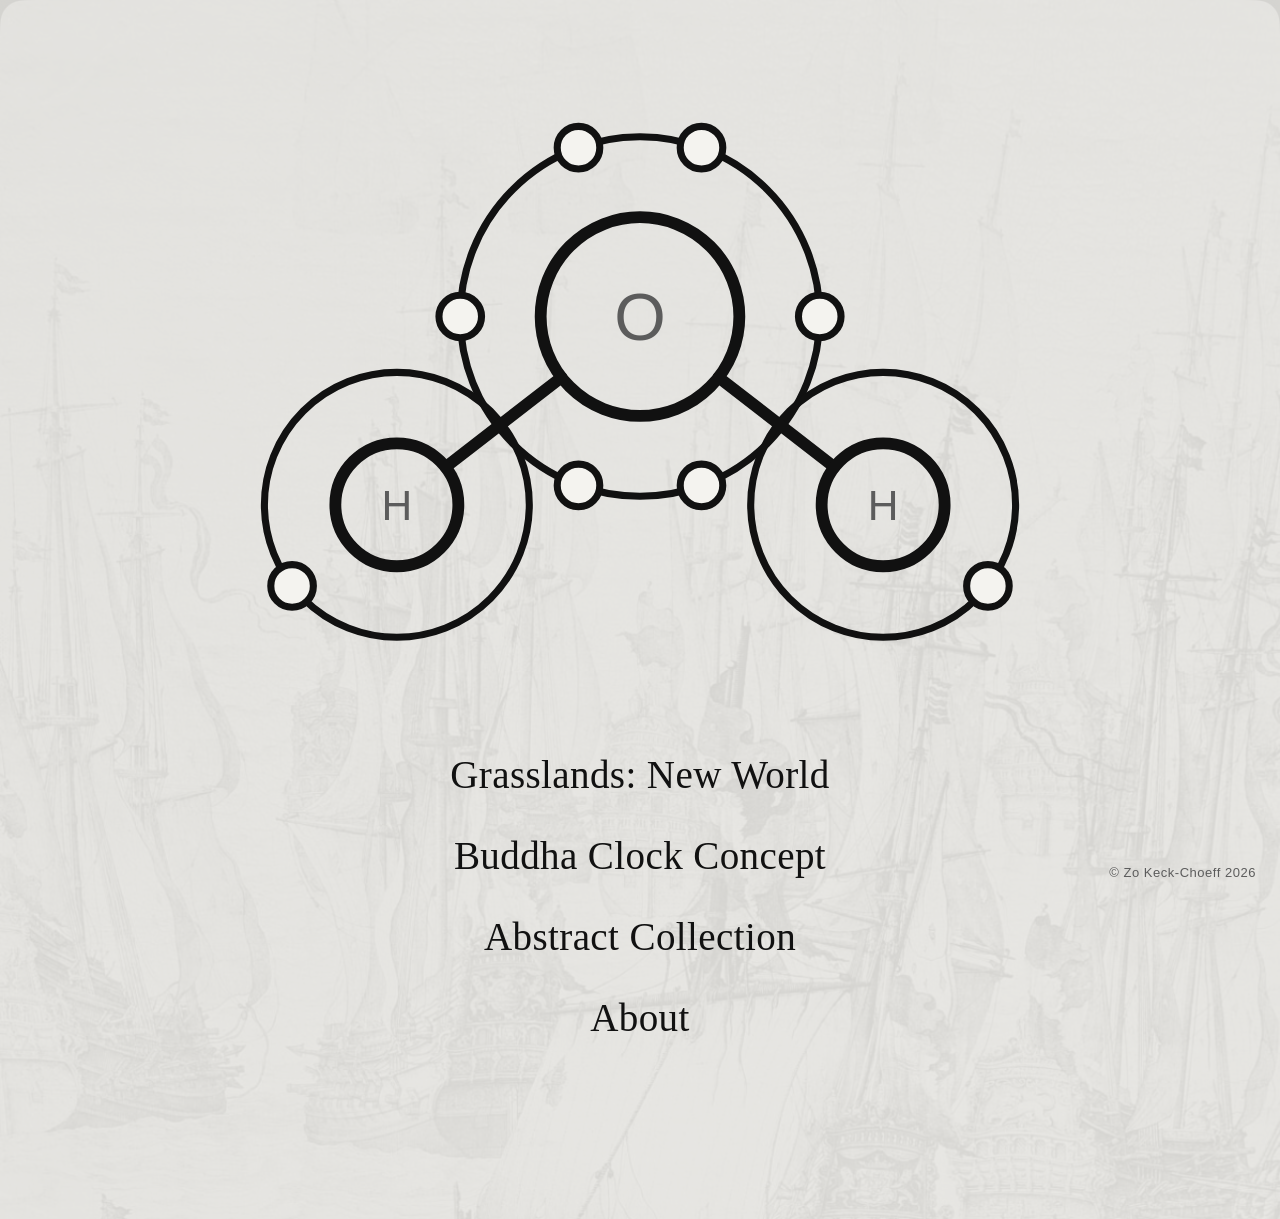
==== commit cb8d619a: "Add files via upload" ====
--- a/index.html
+++ b/index.html
@@ -13,62 +13,58 @@
 
 <main id="main" class="home">
 
-  <!-- A water molecule as a Bohr diagram: three nuclei, each inside its
-       own electron shell, electrons riding on the shells. The shells
-       overlap, which is the whole point of the picture - that is the
-       bond.
-       No element letters, but the charges are there: 8+ in the oxygen
-       nucleus, + in each hydrogen, a minus in every electron. Counts
-       are real - eight electrons round the oxygen, one for each
-       hydrogen, ten in the molecule - and the two hydrogens sit at the
-       true 104.5 degrees about the oxygen.
-       Labels are filled in --paper so they read as knocked out of the
-       solid nuclei; everything else is currentColor, so one drawing
-       serves light and dark mode with no second asset. -->
+  <!-- A water molecule: one oxygen, two hydrogens, at the real bond
+       angle (about 104.5 degrees) rather than a flat right angle.
+       The atoms and bonds are the original drawing. Around each atom is
+       its electron shell, thinner than the atom itself so it reads as
+       the quieter layer, with electrons riding on it - six valence
+       electrons for the oxygen, one each for the hydrogens. The shells
+       overlap where the atoms bond, which is the point of showing them.
+       The electrons are filled in --paper and drawn LAST, so the shell
+       line stops at each one instead of running straight through it -
+       they sit on the ring rather than behind it.
+       The letters are deliberately small and set in --muted: they label
+       the drawing without competing with it.
+       Inline SVG rather than a file so it takes currentColor and reads
+       in both light and dark mode with no second asset. -->
   <figure class="home__art">
     <svg class="molecule" role="img" focusable="false" viewBox="0 0 460 250"
-         aria-label="A water molecule drawn as a Bohr diagram: a large central nucleus marked 8 plus and two smaller nuclei marked plus, each ringed by its own overlapping electron shell, with ten electrons marked minus sitting on the rings.">
+         aria-label="A water molecule: one oxygen atom bonded to two hydrogen atoms, each atom ringed by its electron shell with electrons sitting on the rings.">
 
-      <!-- the shells -->
-      <g fill="none" stroke="currentColor" stroke-width="4">
-        <circle cx="230.0" cy="142.0" r="90"/>
-        <circle cx="128.8" cy="63.6" r="55"/>
-        <circle cx="331.2" cy="63.6" r="55"/>
+      <g fill="none" stroke="currentColor" stroke-linecap="round" stroke-linejoin="round">
+        <!-- the shells: the quieter layer -->
+        <g stroke-width="3">
+          <circle cx="230.0" cy="100.0" r="76"/>
+          <circle cx="127.2" cy="179.6" r="56"/>
+          <circle cx="332.8" cy="179.6" r="56"/>
+        </g>
+
+        <!-- the molecule itself -->
+        <g stroke-width="5">
+          <path d="M196.8 125.7 L147.8 163.7"/>
+          <path d="M263.2 125.7 L312.2 163.7"/>
+          <circle cx="230.0" cy="100.0" r="42"/>
+          <circle cx="127.2" cy="179.6" r="26"/>
+          <circle cx="332.8" cy="179.6" r="26"/>
+        </g>
       </g>
 
-      <g fill="currentColor" stroke="none">
-        <!-- nuclei, oxygen larger than the two hydrogens -->
-        <circle cx="230.0" cy="142.0" r="34"/>
-        <circle cx="128.8" cy="63.6" r="21"/>
-        <circle cx="331.2" cy="63.6" r="21"/>
-        <!-- electrons -->
-        <circle cx="320.0" cy="142.0" r="14"/>
-        <circle cx="293.6" cy="205.6" r="14"/>
-        <circle cx="230.0" cy="232.0" r="14"/>
-        <circle cx="166.4" cy="205.6" r="14"/>
-        <circle cx="140.0" cy="142.0" r="14"/>
-        <circle cx="166.4" cy="78.4" r="14"/>
-        <circle cx="230.0" cy="52.0" r="14"/>
-        <circle cx="293.6" cy="78.4" r="14"/>
-        <circle cx="85.3" cy="30.0" r="14"/>
-        <circle cx="374.7" cy="30.0" r="14"/>
+      <!-- electrons last, opaque, so nothing shows through them -->
+      <g fill="var(--paper)" stroke="currentColor" stroke-width="3">
+        <circle cx="306.0" cy="100.0" r="9"/>
+        <circle cx="256.0" cy="171.4" r="9"/>
+        <circle cx="204.0" cy="171.4" r="9"/>
+        <circle cx="154.0" cy="100.0" r="9"/>
+        <circle cx="204.0" cy="28.6" r="9"/>
+        <circle cx="256.0" cy="28.6" r="9"/>
+        <circle cx="82.9" cy="213.9" r="9"/>
+        <circle cx="377.1" cy="213.9" r="9"/>
       </g>
 
-      <!-- the charges, knocked out of the solids above -->
-      <g fill="var(--paper)" stroke="none" text-anchor="middle" font-weight="700">
-        <text x="230.0" y="142.0" font-size="26" dy="0.35em">8+</text>
-        <text x="128.8" y="63.6" font-size="26" dy="0.35em">+</text>
-        <text x="331.2" y="63.6" font-size="26" dy="0.35em">+</text>
-        <text x="320.0" y="142.0" font-size="20" dy="0.35em">&#8722;</text>
-        <text x="293.6" y="205.6" font-size="20" dy="0.35em">&#8722;</text>
-        <text x="230.0" y="232.0" font-size="20" dy="0.35em">&#8722;</text>
-        <text x="166.4" y="205.6" font-size="20" dy="0.35em">&#8722;</text>
-        <text x="140.0" y="142.0" font-size="20" dy="0.35em">&#8722;</text>
-        <text x="166.4" y="78.4" font-size="20" dy="0.35em">&#8722;</text>
-        <text x="230.0" y="52.0" font-size="20" dy="0.35em">&#8722;</text>
-        <text x="293.6" y="78.4" font-size="20" dy="0.35em">&#8722;</text>
-        <text x="85.3" y="30.0" font-size="20" dy="0.35em">&#8722;</text>
-        <text x="374.7" y="30.0" font-size="20" dy="0.35em">&#8722;</text>
+      <g fill="var(--muted)" stroke="none" text-anchor="middle" font-weight="400">
+        <text x="230.0" y="100.0" font-size="28" dy="0.35em">O</text>
+        <text x="127.2" y="179.6" font-size="18" dy="0.35em">H</text>
+        <text x="332.8" y="179.6" font-size="18" dy="0.35em">H</text>
       </g>
     </svg>
   </figure>
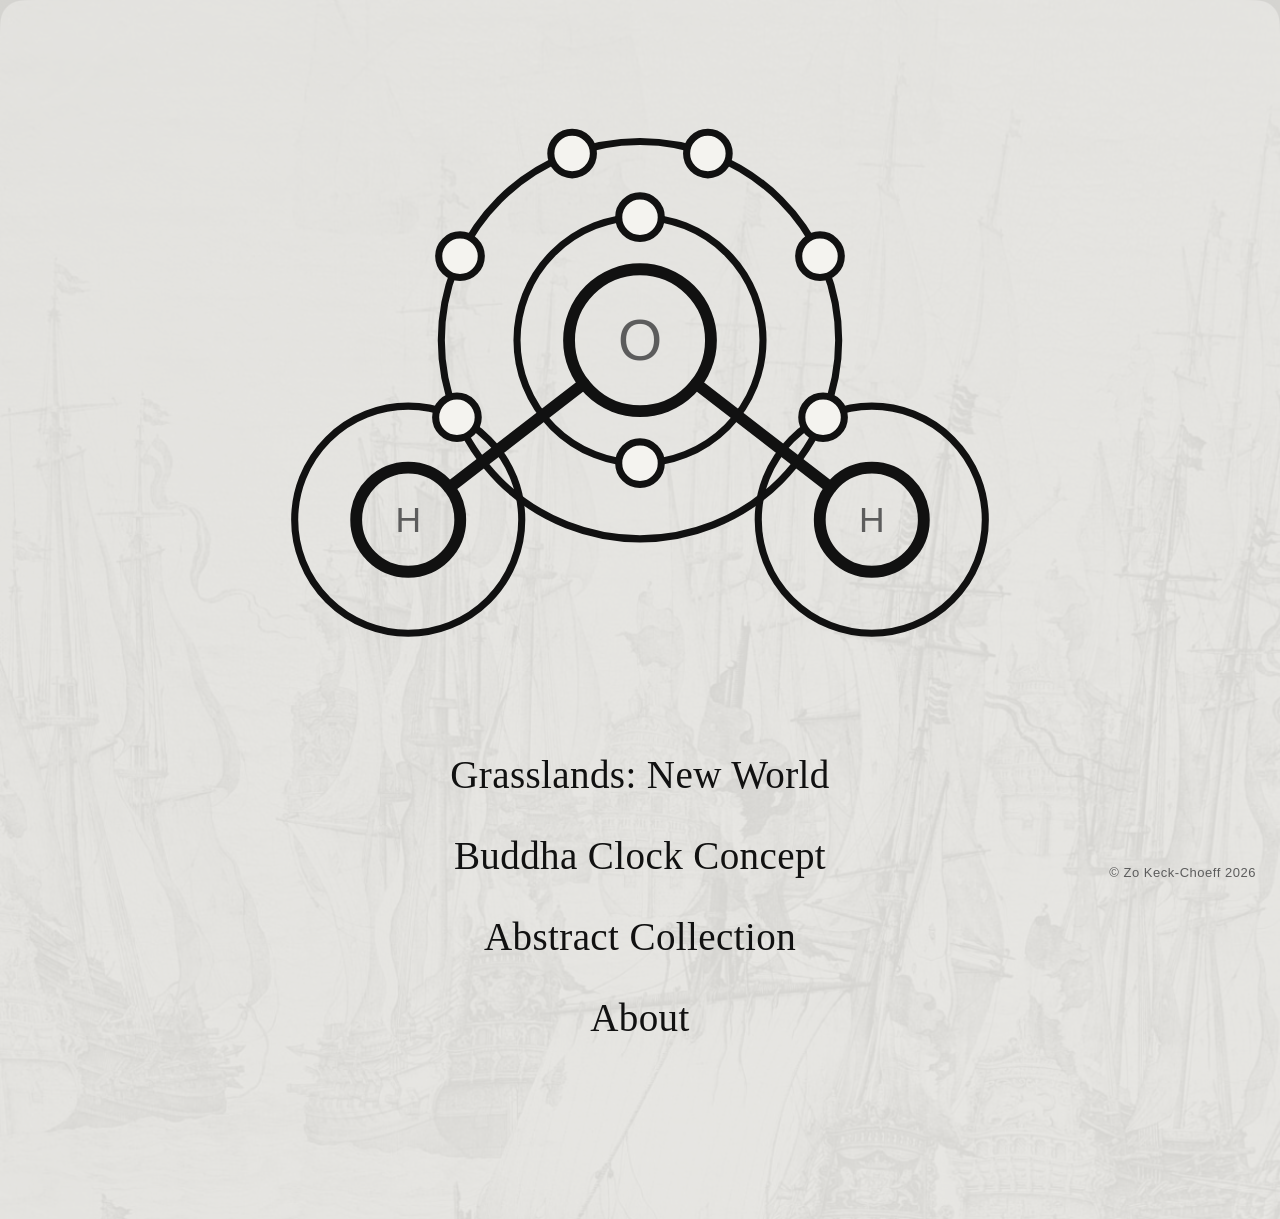
==== commit 88829560: "Add files via upload" ====
--- a/index.html
+++ b/index.html
@@ -13,58 +13,60 @@
 
 <main id="main" class="home">
 
-  <!-- A water molecule: one oxygen, two hydrogens, at the real bond
-       angle (about 104.5 degrees) rather than a flat right angle.
-       The atoms and bonds are the original drawing. Around each atom is
-       its electron shell, thinner than the atom itself so it reads as
-       the quieter layer, with electrons riding on it - six valence
-       electrons for the oxygen, one each for the hydrogens. The shells
-       overlap where the atoms bond, which is the point of showing them.
-       The electrons are filled in --paper and drawn LAST, so the shell
-       line stops at each one instead of running straight through it -
-       they sit on the ring rather than behind it.
-       The letters are deliberately small and set in --muted: they label
-       the drawing without competing with it.
-       Inline SVG rather than a file so it takes currentColor and reads
-       in both light and dark mode with no second asset. -->
+  <!-- A water molecule, drawn to be chemically correct.
+       Oxygen carries TWO shells: an inner one with 2 electrons and an
+       outer one with 6. Each hydrogen has one shell.
+       Two of those six outer electrons are placed on an actual
+       intersection of the oxygen's outer shell with a hydrogen shell,
+       so each sits on BOTH rings at once - that is the shared pair, and
+       it is why the hydrogen rings are drawn overlapping rather than
+       merely touching. The oxygen reaches its octet: 6 of its own plus
+       the 2 shared in from the hydrogens.
+       The other four outer electrons are the two lone pairs, kept on
+       the far side from the bonds, where they actually sit.
+       Bond angle is the real 104.5 degrees. Electrons are filled in
+       --paper and drawn last so no ring runs through them. Letters are
+       small and --muted: they label without competing.
+       Inline SVG so it takes currentColor and serves both modes. -->
   <figure class="home__art">
     <svg class="molecule" role="img" focusable="false" viewBox="0 0 460 250"
-         aria-label="A water molecule: one oxygen atom bonded to two hydrogen atoms, each atom ringed by its electron shell with electrons sitting on the rings.">
+         aria-label="A water molecule as a Bohr diagram: an oxygen atom with two electron shells, two electrons on the inner and six on the outer, bonded to two hydrogen atoms whose shells overlap the oxygen's outer shell at a shared electron.">
 
       <g fill="none" stroke="currentColor" stroke-linecap="round" stroke-linejoin="round">
         <!-- the shells: the quieter layer -->
         <g stroke-width="3">
-          <circle cx="230.0" cy="100.0" r="76"/>
-          <circle cx="127.2" cy="179.6" r="56"/>
-          <circle cx="332.8" cy="179.6" r="56"/>
+          <circle cx="230.0" cy="110.0" r="52"/>
+          <circle cx="230.0" cy="110.0" r="84"/>
+          <circle cx="132.0" cy="185.9" r="48"/>
+          <circle cx="328.0" cy="185.9" r="48"/>
         </g>
 
         <!-- the molecule itself -->
         <g stroke-width="5">
-          <path d="M196.8 125.7 L147.8 163.7"/>
-          <path d="M263.2 125.7 L312.2 163.7"/>
-          <circle cx="230.0" cy="100.0" r="42"/>
-          <circle cx="127.2" cy="179.6" r="26"/>
-          <circle cx="332.8" cy="179.6" r="26"/>
+          <path d="M206.3 128.4 L149.3 172.4"/>
+          <path d="M253.7 128.4 L310.7 172.4"/>
+          <circle cx="230.0" cy="110.0" r="30"/>
+          <circle cx="132.0" cy="185.9" r="22"/>
+          <circle cx="328.0" cy="185.9" r="22"/>
         </g>
       </g>
 
       <!-- electrons last, opaque, so nothing shows through them -->
       <g fill="var(--paper)" stroke="currentColor" stroke-width="3">
-        <circle cx="306.0" cy="100.0" r="9"/>
-        <circle cx="256.0" cy="171.4" r="9"/>
-        <circle cx="204.0" cy="171.4" r="9"/>
-        <circle cx="154.0" cy="100.0" r="9"/>
-        <circle cx="204.0" cy="28.6" r="9"/>
-        <circle cx="256.0" cy="28.6" r="9"/>
-        <circle cx="82.9" cy="213.9" r="9"/>
-        <circle cx="377.1" cy="213.9" r="9"/>
+        <circle cx="230.0" cy="162.0" r="9"/>
+        <circle cx="230.0" cy="58.0" r="9"/>
+        <circle cx="153.9" cy="74.5" r="9"/>
+        <circle cx="201.3" cy="31.1" r="9"/>
+        <circle cx="258.7" cy="31.1" r="9"/>
+        <circle cx="306.1" cy="74.5" r="9"/>
+        <circle cx="152.6" cy="142.6" r="9"/>
+        <circle cx="307.4" cy="142.6" r="9"/>
       </g>
 
       <g fill="var(--muted)" stroke="none" text-anchor="middle" font-weight="400">
-        <text x="230.0" y="100.0" font-size="28" dy="0.35em">O</text>
-        <text x="127.2" y="179.6" font-size="18" dy="0.35em">H</text>
-        <text x="332.8" y="179.6" font-size="18" dy="0.35em">H</text>
+        <text x="230.0" y="110.0" font-size="24" dy="0.35em">O</text>
+        <text x="132.0" y="185.9" font-size="15" dy="0.35em">H</text>
+        <text x="328.0" y="185.9" font-size="15" dy="0.35em">H</text>
       </g>
     </svg>
   </figure>
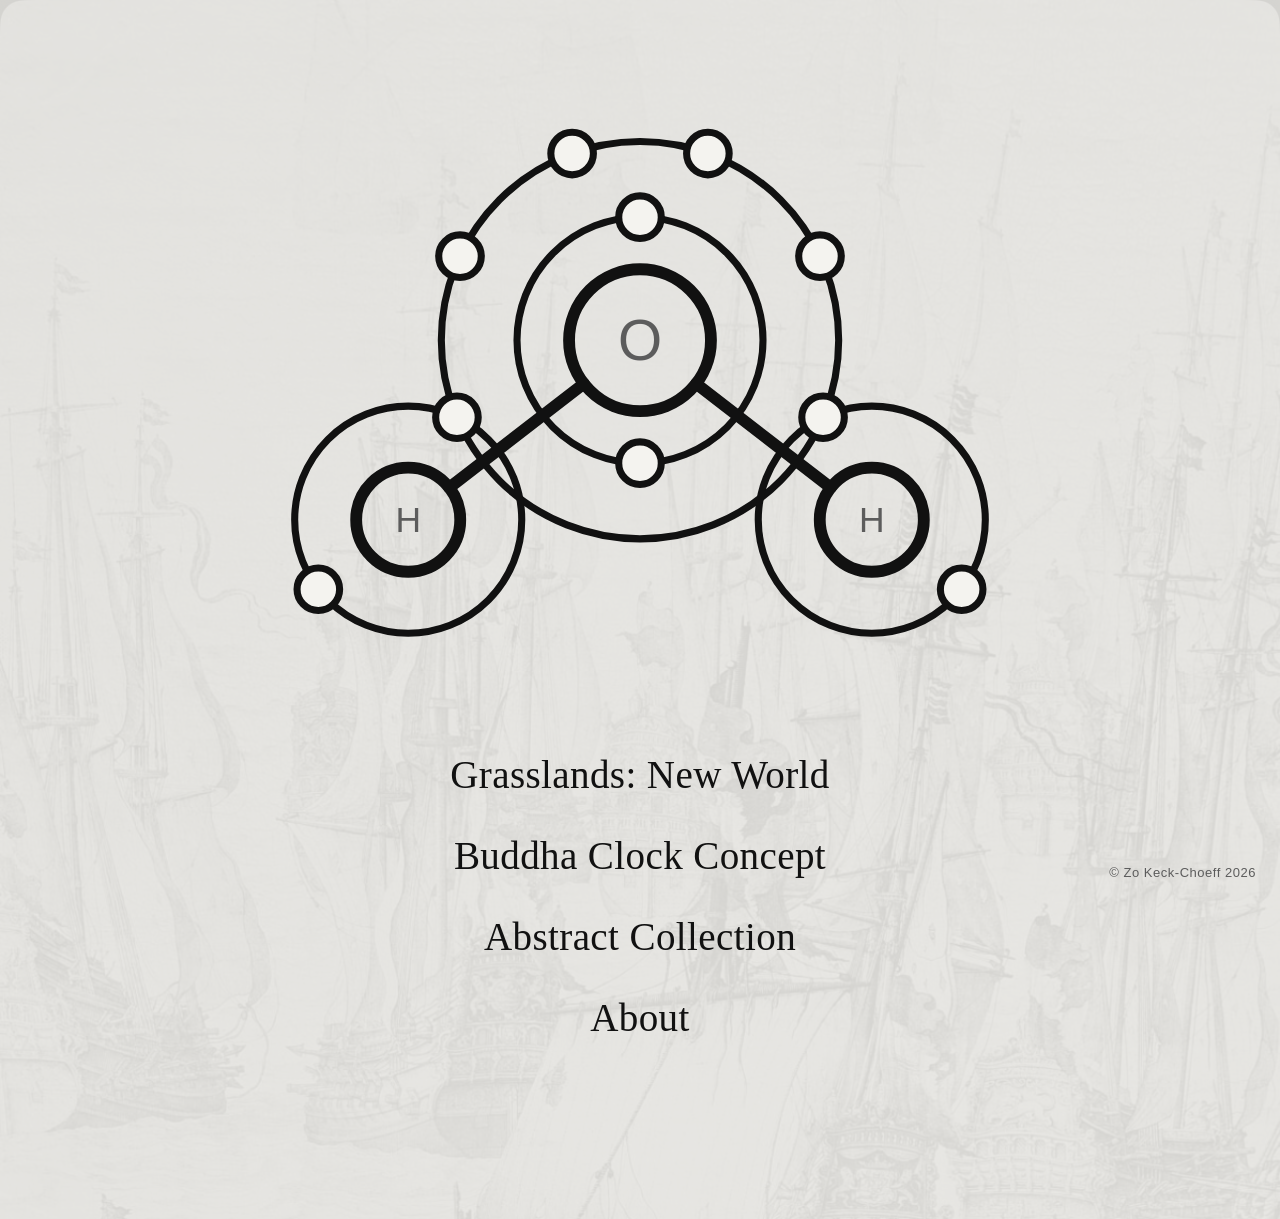
==== commit e6aa15f0: "Add files via upload" ====
--- a/index.html
+++ b/index.html
@@ -13,24 +13,25 @@
 
 <main id="main" class="home">
 
-  <!-- A water molecule, drawn to be chemically correct.
+  <!-- A water molecule, drawn to be chemically correct. Ten electrons,
+       which is what a water molecule has.
        Oxygen carries TWO shells: an inner one with 2 electrons and an
-       outer one with 6. Each hydrogen has one shell.
-       Two of those six outer electrons are placed on an actual
-       intersection of the oxygen's outer shell with a hydrogen shell,
-       so each sits on BOTH rings at once - that is the shared pair, and
-       it is why the hydrogen rings are drawn overlapping rather than
-       merely touching. The oxygen reaches its octet: 6 of its own plus
-       the 2 shared in from the hydrogens.
+       outer one with 6. Each hydrogen has one shell with 1.
+       Two of the oxygen's six outer electrons are placed on an actual
+       intersection of its outer shell with a hydrogen shell, so each
+       sits on BOTH rings at once - that is the shared pair, and it is
+       why the hydrogen rings overlap rather than merely touch. The
+       oxygen reaches its octet: 6 of its own plus the 2 shared in.
        The other four outer electrons are the two lone pairs, kept on
-       the far side from the bonds, where they actually sit.
+       the far side from the bonds where they actually sit, and each
+       hydrogen's own electron sits on the far side of its ring.
        Bond angle is the real 104.5 degrees. Electrons are filled in
        --paper and drawn last so no ring runs through them. Letters are
        small and --muted: they label without competing.
        Inline SVG so it takes currentColor and serves both modes. -->
   <figure class="home__art">
     <svg class="molecule" role="img" focusable="false" viewBox="0 0 460 250"
-         aria-label="A water molecule as a Bohr diagram: an oxygen atom with two electron shells, two electrons on the inner and six on the outer, bonded to two hydrogen atoms whose shells overlap the oxygen's outer shell at a shared electron.">
+         aria-label="A water molecule as a Bohr diagram: an oxygen atom with two electron shells, two electrons on the inner and six on the outer, bonded to two hydrogen atoms whose shells overlap the oxygen's outer shell at a shared electron, each hydrogen also carrying its own electron.">
 
       <g fill="none" stroke="currentColor" stroke-linecap="round" stroke-linejoin="round">
         <!-- the shells: the quieter layer -->
@@ -61,6 +62,8 @@
         <circle cx="306.1" cy="74.5" r="9"/>
         <circle cx="152.6" cy="142.6" r="9"/>
         <circle cx="307.4" cy="142.6" r="9"/>
+        <circle cx="94.0" cy="215.3" r="9"/>
+        <circle cx="366.0" cy="215.3" r="9"/>
       </g>
 
       <g fill="var(--muted)" stroke="none" text-anchor="middle" font-weight="400">
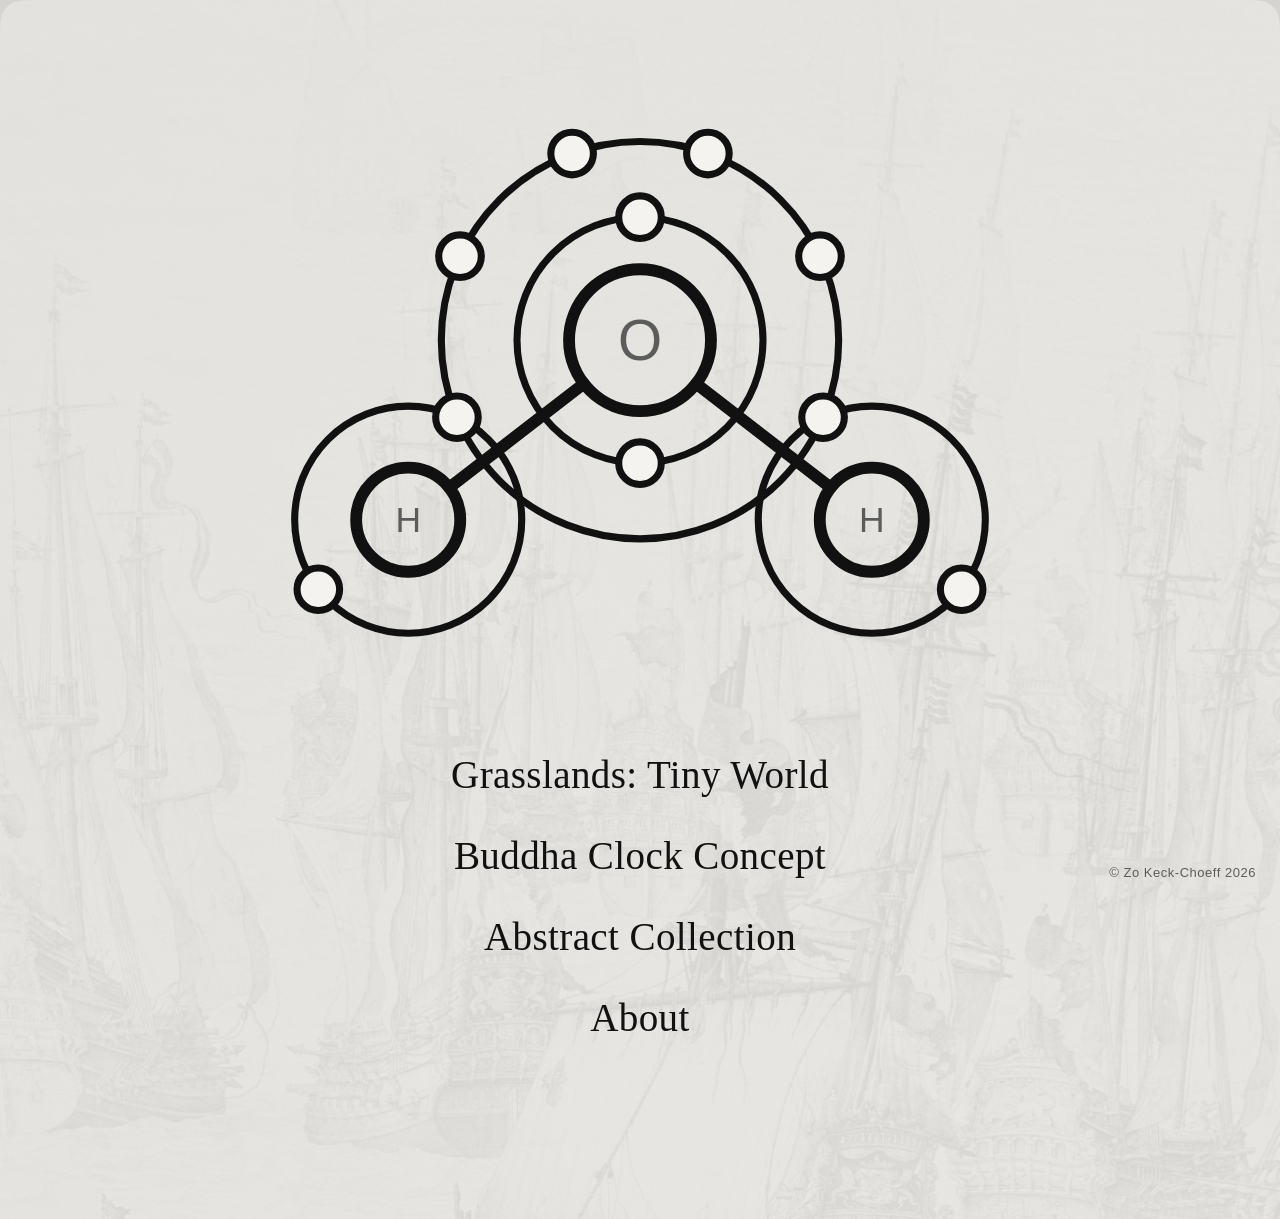
==== commit b1ba2a2c: "Add files via upload" ====
--- a/index.html
+++ b/index.html
@@ -4,7 +4,7 @@
   <meta charset="utf-8">
   <meta name="viewport" content="width=device-width, initial-scale=1">
   <title>Zo Keck-Choeff</title>
-  <meta name="description" content="Zo Keck-Choeff - artist, Santa Barbara. Three projects: Grasslands: New World, a printed clock sculpture, and pen drawings.">
+  <meta name="description" content="Zo Keck-Choeff - artist, Santa Barbara. Three projects: Grasslands: Tiny World, a printed clock sculpture, and pen drawings.">
   <link rel="stylesheet" href="style.css">
 </head>
 <body>
@@ -76,7 +76,7 @@
 
   <nav class="index" aria-label="Projects and about">
     <a class="index__row" href="grasslands.html">
-      <span class="index__title">Grasslands: New World</span>
+      <span class="index__title">Grasslands: Tiny World</span>
     </a>
     <a class="index__row" href="buddha.html">
       <span class="index__title">Buddha Clock Concept</span>
--- a/style.css
+++ b/style.css
@@ -90,6 +90,13 @@
   --upright-inset: 1.75in;  /* width the upright photo gives up, per side */
   --measure: 68ch;      /* line length, held to 45-75 chars */
   --page:    68rem;     /* the centered column               */
+
+  /* Embedded video and History reuse the project's column and spacing. */
+  --video-padding: 56.25%; /* 16:9, including browsers without aspect-ratio */
+  --line: 1px;
+  --focus-width: 2px;
+  --focus-offset: 3px;
+  --touch-target: 2.75rem;
 
   /* --- the backdrop drawing --------------------------------
      Opacity is a token so the drawing can be tuned or killed
@@ -380,9 +387,28 @@
   pointer-events: none;
 }
 
+/* The Grasslands pair are different shapes - 1.71 wide against 1.27 -
+   so the slot is pinned to the main image's proportion and the
+   experiment letterboxes inside it. Without this the page jumped about
+   340px every time the button was pressed. The Buddha pair need none of
+   this: those two are within a thousandth of each other. */
+.swap--grasslands { aspect-ratio: 1800 / 1081; }
+.swap--grasslands img { width: 100%; height: 100%; object-fit: contain; }
+
 .swap__b { display: none; }
 .swap__switch:checked ~ .swap .swap__a { display: none; }
 .swap__switch:checked ~ .swap .swap__b { display: block; }
+
+/* A quiet software credit beneath the Buddha blueprint. Visibility
+   preserves its space so toggling the image does not move the controls. */
+.swap__software {
+  visibility: hidden;
+  margin-top: var(--s-1);
+  color: var(--muted);
+  font-size: var(--t-micro);
+}
+
+.swap__switch:checked ~ .swap .swap__software { visibility: visible; }
 
 /* the button says what you will GET, not what you are looking at */
 .swap__word--b { display: none; }
@@ -413,6 +439,46 @@
   outline-offset: 3px;
 }
 
+/* --- Grasslands video and development history ----------------------
+   The ratio wrapper reserves space before YouTube loads. Native details
+   keeps History operable offline, by keyboard and touch, without script.
+   Both sections follow the existing column and type; History has no rules. */
+.project-video { margin-top: var(--s-5); }
+
+.project-video__frame {
+  position: relative;
+  height: 0;
+  padding-bottom: var(--video-padding);
+  background: var(--ink);
+}
+
+.project-video__frame iframe {
+  position: absolute;
+  inset: 0;
+  width: 100%;
+  height: 100%;
+  border: var(--line) solid var(--rule);
+}
+
+.project-history {
+  margin-top: var(--s-4);
+}
+
+.project-history summary {
+  min-height: var(--touch-target);
+  padding-block: var(--s-2);
+  font-family: var(--font-display);
+  cursor: pointer;
+}
+
+.project-history summary:focus-visible {
+  outline: var(--focus-width) solid var(--ink);
+  outline-offset: var(--focus-offset);
+}
+
+.project-history[open] { padding-bottom: var(--s-3); }
+.project-history figure:first-of-type { margin-top: var(--s-1); }
+
 /* --- opening a drawing at full resolution --------------------------
    The page shows these small; the files are 4000px+ wide. Rather than
    lose that, every drawing is a link to itself at full size. :target
